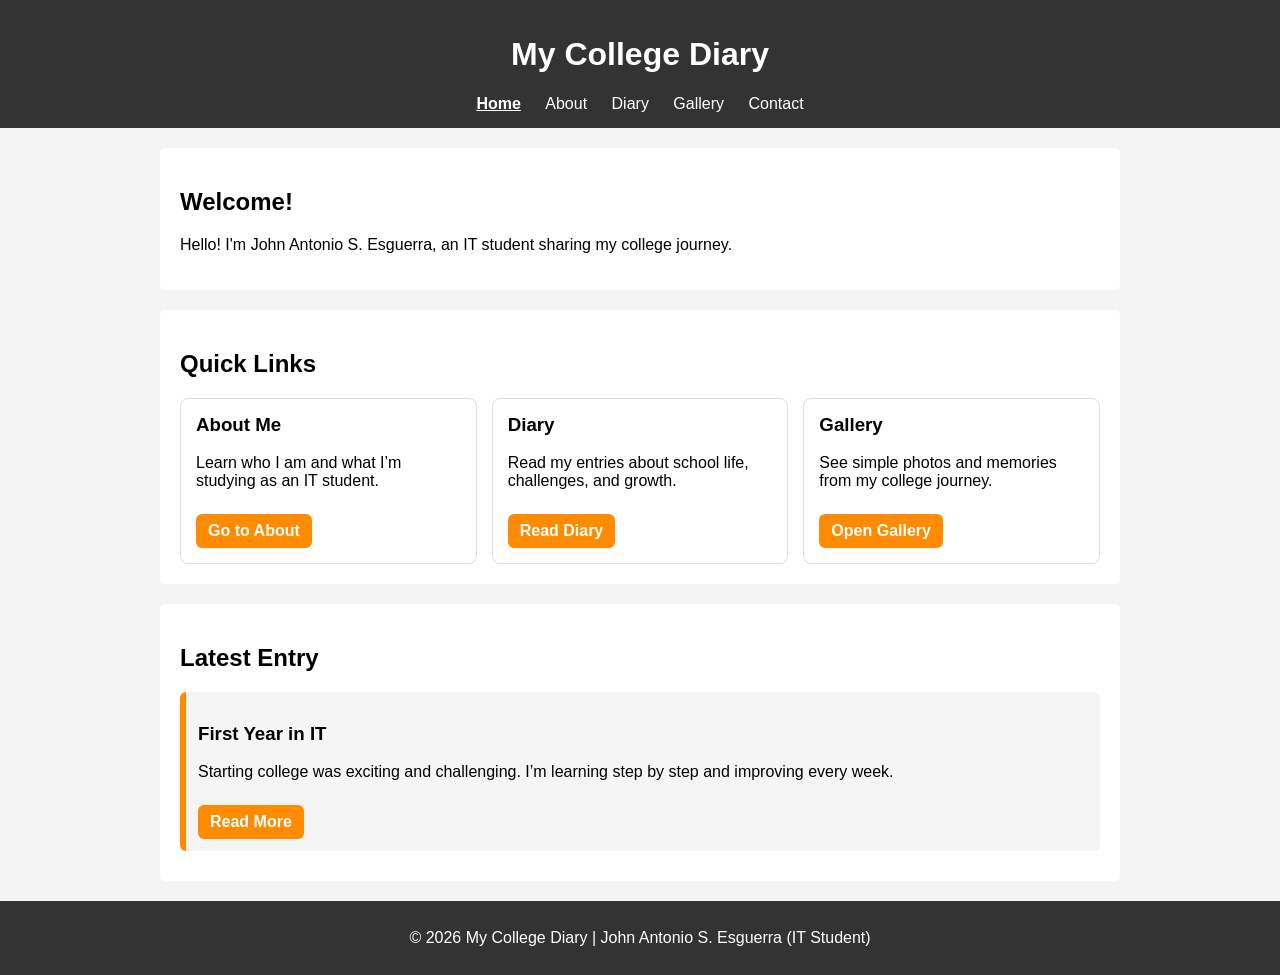
==== index.html @ a4276f54 "Add files via upload" ====
<!DOCTYPE html>
<html>
<head>
<title>My College Diary</title>
<meta charset="UTF-8">
<meta name="viewport" content="width=device-width, initial-scale=1.0">
<link rel="stylesheet" href="style.css">
</head>

<body>
<header>
<h1>My College Diary</h1>

<nav>
<a href="index.html" class="active">Home</a>
<a href="about.html">About</a>
<a href="diary.html">Diary</a>
<a href="gallery.html">Gallery</a>
<a href="contact.html">Contact</a>
</nav>
</header>

<main>
<section>
<h2>Welcome!</h2>
<p>Hello! I'm John Antonio S. Esguerra, an IT student sharing my college journey.</p>
</section>

<section>
<h2>Quick Links</h2>
<div class="cards">
<div class="card">
<h3>About Me</h3>
<p>Learn who I am and what I’m studying as an IT student.</p>
<a class="btn" href="about.html">Go to About</a>
</div>

<div class="card">
<h3>Diary</h3>
<p>Read my entries about school life, challenges, and growth.</p>
<a class="btn" href="diary.html">Read Diary</a>
</div>

<div class="card">
<h3>Gallery</h3>
<p>See simple photos and memories from my college journey.</p>
<a class="btn" href="gallery.html">Open Gallery</a>
</div>
</div>
</section>

<section>
<h2>Latest Entry</h2>
<div class="highlight">
<h3>First Year in IT</h3>
<p>Starting college was exciting and challenging. I’m learning step by step and improving every week.</p>
<a class="btn" href="diary.html">Read More</a>
</div>
</section>
</main>

<footer>
<p>© 2026 My College Diary | John Antonio S. Esguerra (IT Student)</p>
</footer>

</body>
</html>
---- style.css ----
body{
font-family: Arial, sans-serif;
margin:0;
background-color:#f4f4f4;
}

header{
background:#333;
color:white;
padding:15px;
text-align:center;
}

nav a{
color:white;
margin:0 10px;
text-decoration:none;
}

nav a:hover{
text-decoration:underline;
}

nav a.active{
text-decoration:underline;
font-weight:bold;
}

main{
max-width:1000px;
margin:auto;
}

section{
padding:20px;
background:white;
margin:20px;
border-radius:5px;
}

img{
margin:10px;
border-radius:5px;
max-width:100%;
height:auto;
cursor:pointer;
}

footer{
background:#333;
color:white;
text-align:center;
padding:12px;
margin-top:20px;
}

.cards{
display:flex;
gap:15px;
flex-wrap:wrap;
}

.card{
background:white;
border:1px solid #ddd;
border-radius:8px;
padding:15px;
flex:1;
min-width:200px;
transition:transform 0.2s ease, box-shadow 0.2s ease;
}

.card:hover{
transform:translateY(-5px);
box-shadow:0 5px 15px rgba(0,0,0,0.1);
}

.card h3{
margin-top:0;
}

.btn{
display:inline-block;
margin-top:8px;
padding:8px 12px;
border-radius:6px;
background:darkorange;
color:white;
text-decoration:none;
font-weight:bold;
border:none;
cursor:pointer;
transition:0.2s;
}

.btn:hover{
opacity:0.9;
}

.highlight{
background:whitesmoke;
border-left:6px solid darkorange;
padding:12px;
border-radius:6px;
margin:10px 0;
}

.muted{
color:gray;
}

.contact-form input,
.contact-form textarea{
width:100%;
padding:10px;
margin:6px 0 12px;
border:1px solid #ccc;
border-radius:6px;
font-family:inherit;
}

.contact-form label{
font-weight:bold;
}

/* IMAGE MODAL */
.img-modal{
display:none;
position:fixed;
top:0;
left:0;
width:100%;
height:100%;
background:rgba(0,0,0,0.85);
justify-content:center;
align-items:center;
}

.modal-content{
max-width:90%;
max-height:90%;
}

/* TIMELINE STYLE */
.timeline{
position:relative;
margin:20px 0;
padding-left:30px;
border-left:4px solid darkorange;
}

.entry{
margin-bottom:25px;
position:relative;
}

.entry::before{
content:"";
position:absolute;
left:-12px;
top:5px;
width:15px;
height:15px;
background:darkorange;
border-radius:50%;
}

.date{
font-weight:bold;
margin-bottom:5px;
color:#333;
}

.content{
background:white;
padding:12px;
border-radius:6px;
box-shadow:0 2px 5px rgba(0,0,0,0.1);
}

/* PROFILE CARD */
.profile-card{
text-align:center;
background:white;
padding:25px;
border-radius:10px;
box-shadow:0 4px 10px rgba(0,0,0,0.1);
}

.profile-card h2{
margin-bottom:5px;
}

.profile-info{
margin-top:15px;
}

/* SKILLS TAG STYLE */
.skills{
display:flex;
flex-wrap:wrap;
gap:10px;
margin-top:10px;
}

.skills span{
background:darkorange;
color:white;
padding:6px 12px;
border-radius:20px;
font-size:14px;
}

.profile-card{
text-align:center;
background:white;
padding:25px;
border-radius:10px;
box-shadow:0 4px 10px rgba(0,0,0,0.1);
}

.profile-pic{
width:120px;
height:120px;
border-radius:50%;
object-fit:cover;
margin-bottom:10px;
border:4px solid darkorange;
}

.skills{
display:flex;
flex-wrap:wrap;
gap:10px;
margin-top:10px;
}

.skills span{
background:darkorange;
color:white;
padding:6px 12px;
border-radius:20px;
font-size:14px;
}
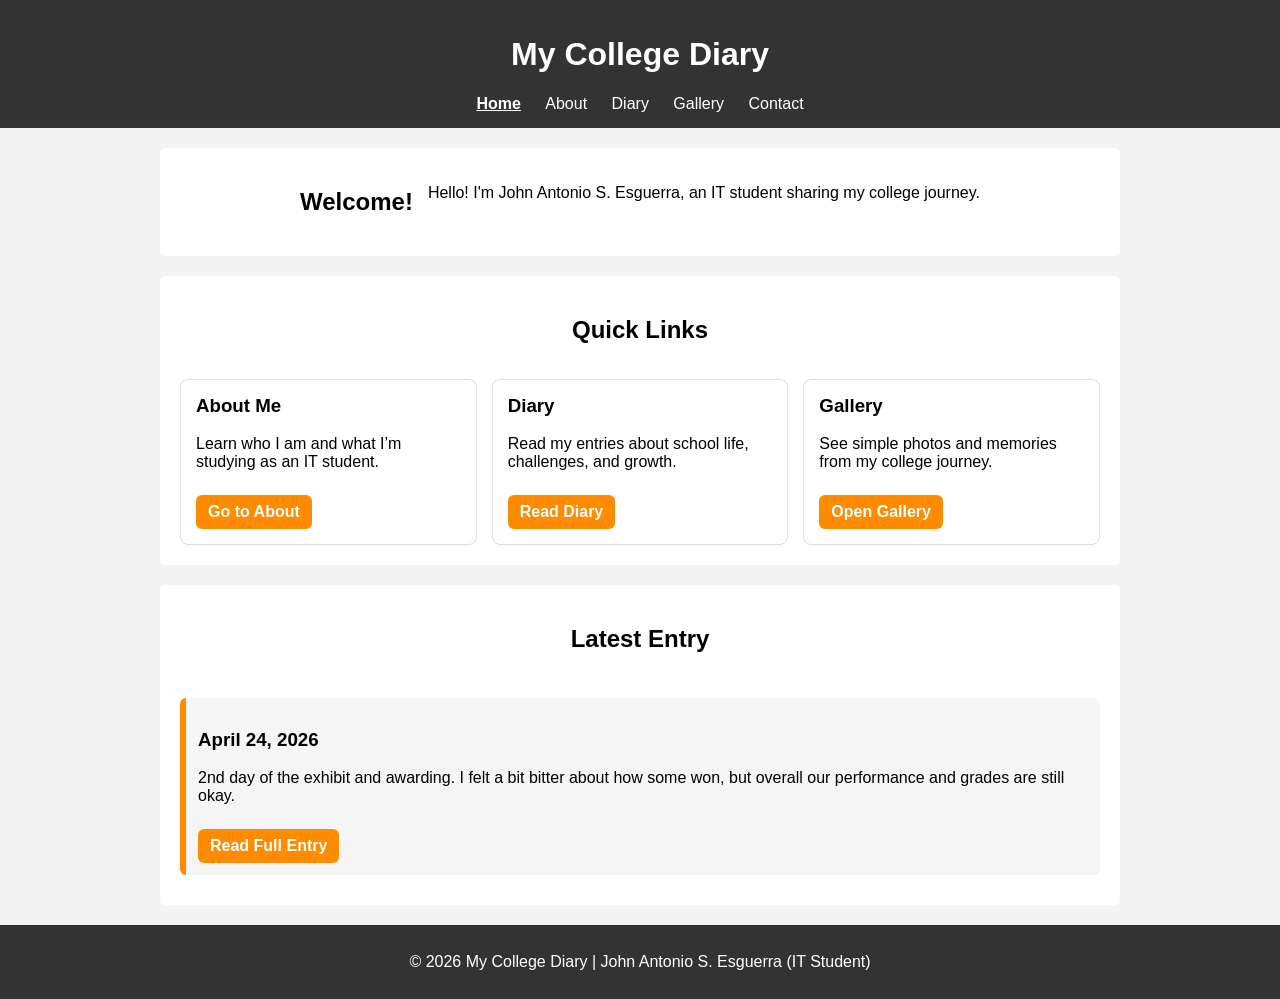
==== commit d68c00b7: "Update index.html" ====
--- a/index.html
+++ b/index.html
@@ -8,6 +8,7 @@
 </head>
 
 <body>
+
 <header>
 <h1>My College Diary</h1>
 
@@ -21,6 +22,7 @@
 </header>
 
 <main>
+
 <section>
 <h2>Welcome!</h2>
 <p>Hello! I'm John Antonio S. Esguerra, an IT student sharing my college journey.</p>
@@ -28,7 +30,9 @@
 
 <section>
 <h2>Quick Links</h2>
+
 <div class="cards">
+
 <div class="card">
 <h3>About Me</h3>
 <p>Learn who I am and what I’m studying as an IT student.</p>
@@ -46,22 +50,65 @@
 <p>See simple photos and memories from my college journey.</p>
 <a class="btn" href="gallery.html">Open Gallery</a>
 </div>
+
+</div>
+
+</section>
+
+<!-- AUTO LATEST ENTRY -->
+<section>
+<h2>Latest Entry</h2>
+<div class="highlight" id="latestEntry">
+<p>Loading latest entry...</p>
 </div>
 </section>
 
-<section>
-<h2>Latest Entry</h2>
-<div class="highlight">
-<h3>First Year in IT</h3>
-<p>Starting college was exciting and challenging. I’m learning step by step and improving every week.</p>
-<a class="btn" href="diary.html">Read More</a>
-</div>
-</section>
 </main>
 
 <footer>
 <p>© 2026 My College Diary | John Antonio S. Esguerra (IT Student)</p>
 </footer>
 
+<script>
+async function loadLatestEntry(){
+  try{
+    const response = await fetch("diary.html");
+    const html = await response.text();
+
+    const parser = new DOMParser();
+    const doc = parser.parseFromString(html, "text/html");
+
+    const entries = [...doc.querySelectorAll(".entry")];
+
+    if(entries.length === 0){
+      document.getElementById("latestEntry").innerHTML = "<p>No entries found.</p>";
+      return;
+    }
+
+    // SORT BY data-date
+    entries.sort((a, b) => {
+      return new Date(b.getAttribute("data-date")) - new Date(a.getAttribute("data-date"));
+    });
+
+    const latest = entries[0];
+
+    const title = latest.querySelector(".date")?.innerText || "No date";
+    const text = latest.querySelector(".content p")?.innerText || "No content";
+
+    document.getElementById("latestEntry").innerHTML = `
+      <h3>${title}</h3>
+      <p>${text}</p>
+      <a class="btn" href="diary.html">Read Full Entry</a>
+    `;
+
+  }catch(error){
+    document.getElementById("latestEntry").innerHTML =
+      "<p>⚠️ Cannot load latest entry. Use Live Server or GitHub Pages.</p>";
+  }
+}
+
+loadLatestEntry();
+</script>
+
 </body>
-</html>+</html>
--- a/style.css
+++ b/style.css
@@ -1,244 +1,237 @@
 body{
-font-family: Arial, sans-serif;
-margin:0;
-background-color:#f4f4f4;
+  font-family: Arial, sans-serif;
+  margin:0;
+  background-color:#f4f4f4;
 }
 
 header{
-background:#333;
-color:white;
-padding:15px;
-text-align:center;
+  background:#333;
+  color:white;
+  padding:15px;
+  text-align:center;
 }
 
 nav a{
-color:white;
-margin:0 10px;
-text-decoration:none;
+  color:white;
+  margin:0 10px;
+  text-decoration:none;
 }
 
 nav a:hover{
-text-decoration:underline;
+  text-decoration:underline;
 }
 
 nav a.active{
-text-decoration:underline;
-font-weight:bold;
+  text-decoration:underline;
+  font-weight:bold;
 }
 
 main{
-max-width:1000px;
-margin:auto;
-}
-
+  max-width:1000px;
+  margin:auto;
+}
+
+/* SECTION + GALLERY FIX */
 section{
-padding:20px;
-background:white;
-margin:20px;
-border-radius:5px;
-}
-
+  padding:20px;
+  background:white;
+  margin:20px;
+  border-radius:5px;
+
+  display:flex;
+  flex-wrap:wrap;
+  justify-content:center;
+  gap:15px;
+}
+
+/* IMAGE SIZE FIX */
 img{
-margin:10px;
-border-radius:5px;
-max-width:100%;
-height:auto;
-cursor:pointer;
+  margin:10px;
+  border-radius:5px;
+  max-width:300px;
+  width:100%;
+  height:auto;
+  cursor:zoom-in;
 }
 
 footer{
-background:#333;
-color:white;
-text-align:center;
-padding:12px;
-margin-top:20px;
+  background:#333;
+  color:white;
+  text-align:center;
+  padding:12px;
+  margin-top:20px;
 }
 
 .cards{
-display:flex;
-gap:15px;
-flex-wrap:wrap;
+  display:flex;
+  gap:15px;
+  flex-wrap:wrap;
 }
 
 .card{
-background:white;
-border:1px solid #ddd;
-border-radius:8px;
-padding:15px;
-flex:1;
-min-width:200px;
-transition:transform 0.2s ease, box-shadow 0.2s ease;
+  background:white;
+  border:1px solid #ddd;
+  border-radius:8px;
+  padding:15px;
+  flex:1;
+  min-width:200px;
+  transition:transform 0.2s ease, box-shadow 0.2s ease;
 }
 
 .card:hover{
-transform:translateY(-5px);
-box-shadow:0 5px 15px rgba(0,0,0,0.1);
+  transform:translateY(-5px);
+  box-shadow:0 5px 15px rgba(0,0,0,0.1);
 }
 
 .card h3{
-margin-top:0;
+  margin-top:0;
 }
 
 .btn{
-display:inline-block;
-margin-top:8px;
-padding:8px 12px;
-border-radius:6px;
-background:darkorange;
-color:white;
-text-decoration:none;
-font-weight:bold;
-border:none;
-cursor:pointer;
-transition:0.2s;
+  display:inline-block;
+  margin-top:8px;
+  padding:8px 12px;
+  border-radius:6px;
+  background:darkorange;
+  color:white;
+  text-decoration:none;
+  font-weight:bold;
+  border:none;
+  cursor:pointer;
+  transition:0.2s;
 }
 
 .btn:hover{
-opacity:0.9;
+  opacity:0.9;
 }
 
 .highlight{
-background:whitesmoke;
-border-left:6px solid darkorange;
-padding:12px;
-border-radius:6px;
-margin:10px 0;
+  background:whitesmoke;
+  border-left:6px solid darkorange;
+  padding:12px;
+  border-radius:6px;
+  margin:10px 0;
 }
 
 .muted{
-color:gray;
+  color:gray;
 }
 
 .contact-form input,
 .contact-form textarea{
-width:100%;
-padding:10px;
-margin:6px 0 12px;
-border:1px solid #ccc;
-border-radius:6px;
-font-family:inherit;
+  width:100%;
+  padding:10px;
+  margin:6px 0 12px;
+  border:1px solid #ccc;
+  border-radius:6px;
+  font-family:inherit;
 }
 
 .contact-form label{
-font-weight:bold;
+  font-weight:bold;
 }
 
 /* IMAGE MODAL */
 .img-modal{
-display:none;
-position:fixed;
-top:0;
-left:0;
-width:100%;
-height:100%;
-background:rgba(0,0,0,0.85);
-justify-content:center;
-align-items:center;
+  display:none;
+  position:fixed;
+  top:0;
+  left:0;
+  width:100%;
+  height:100%;
+  background:rgba(0,0,0,0.9);
+  justify-content:center;
+  align-items:center;
+  overflow:auto;
 }
 
 .modal-content{
-max-width:90%;
-max-height:90%;
-}
-
-/* TIMELINE STYLE */
+  width:auto;
+  height:auto;
+  max-width:100vw;
+  max-height:100vh;
+  object-fit:contain;
+  cursor:zoom-out;
+}
+
+/* TIMELINE STYLE (UPDATED ORDER) */
 .timeline{
-position:relative;
-margin:20px 0;
-padding-left:30px;
-border-left:4px solid darkorange;
+  display:flex;
+  flex-direction:column-reverse; /* 👈 THIS DOES THE MAGIC */
+  
+  position:relative;
+  margin:20px 0;
+  padding-left:30px;
+  border-left:4px solid darkorange;
 }
 
 .entry{
-margin-bottom:25px;
-position:relative;
+  margin-bottom:25px;
+  position:relative;
 }
 
 .entry::before{
-content:"";
-position:absolute;
-left:-12px;
-top:5px;
-width:15px;
-height:15px;
-background:darkorange;
-border-radius:50%;
+  content:"";
+  position:absolute;
+  left:-12px;
+  top:5px;
+  width:15px;
+  height:15px;
+  background:darkorange;
+  border-radius:50%;
 }
 
 .date{
-font-weight:bold;
-margin-bottom:5px;
-color:#333;
+  font-weight:bold;
+  margin-bottom:5px;
+  color:#333;
 }
 
 .content{
-background:white;
-padding:12px;
-border-radius:6px;
-box-shadow:0 2px 5px rgba(0,0,0,0.1);
+  background:white;
+  padding:12px;
+  border-radius:6px;
+  box-shadow:0 2px 5px rgba(0,0,0,0.1);
 }
 
 /* PROFILE CARD */
 .profile-card{
-text-align:center;
-background:white;
-padding:25px;
-border-radius:10px;
-box-shadow:0 4px 10px rgba(0,0,0,0.1);
+  text-align:center;
+  background:white;
+  padding:25px;
+  border-radius:10px;
+  box-shadow:0 4px 10px rgba(0,0,0,0.1);
 }
 
 .profile-card h2{
-margin-bottom:5px;
+  margin-bottom:5px;
 }
 
 .profile-info{
-margin-top:15px;
+  margin-top:15px;
+}
+
+.profile-pic{
+  width:120px;
+  height:120px;
+  border-radius:50%;
+  object-fit:cover;
+  margin-bottom:10px;
+  border:4px solid darkorange;
 }
 
 /* SKILLS TAG STYLE */
 .skills{
-display:flex;
-flex-wrap:wrap;
-gap:10px;
-margin-top:10px;
+  display:flex;
+  flex-wrap:wrap;
+  gap:10px;
+  margin-top:10px;
 }
 
 .skills span{
-background:darkorange;
-color:white;
-padding:6px 12px;
-border-radius:20px;
-font-size:14px;
-}
-
-.profile-card{
-text-align:center;
-background:white;
-padding:25px;
-border-radius:10px;
-box-shadow:0 4px 10px rgba(0,0,0,0.1);
-}
-
-.profile-pic{
-width:120px;
-height:120px;
-border-radius:50%;
-object-fit:cover;
-margin-bottom:10px;
-border:4px solid darkorange;
-}
-
-.skills{
-display:flex;
-flex-wrap:wrap;
-gap:10px;
-margin-top:10px;
-}
-
-.skills span{
-background:darkorange;
-color:white;
-padding:6px 12px;
-border-radius:20px;
-font-size:14px;
-}+  background:darkorange;
+  color:white;
+  padding:6px 12px;
+  border-radius:20px;
+  font-size:14px;
+}
